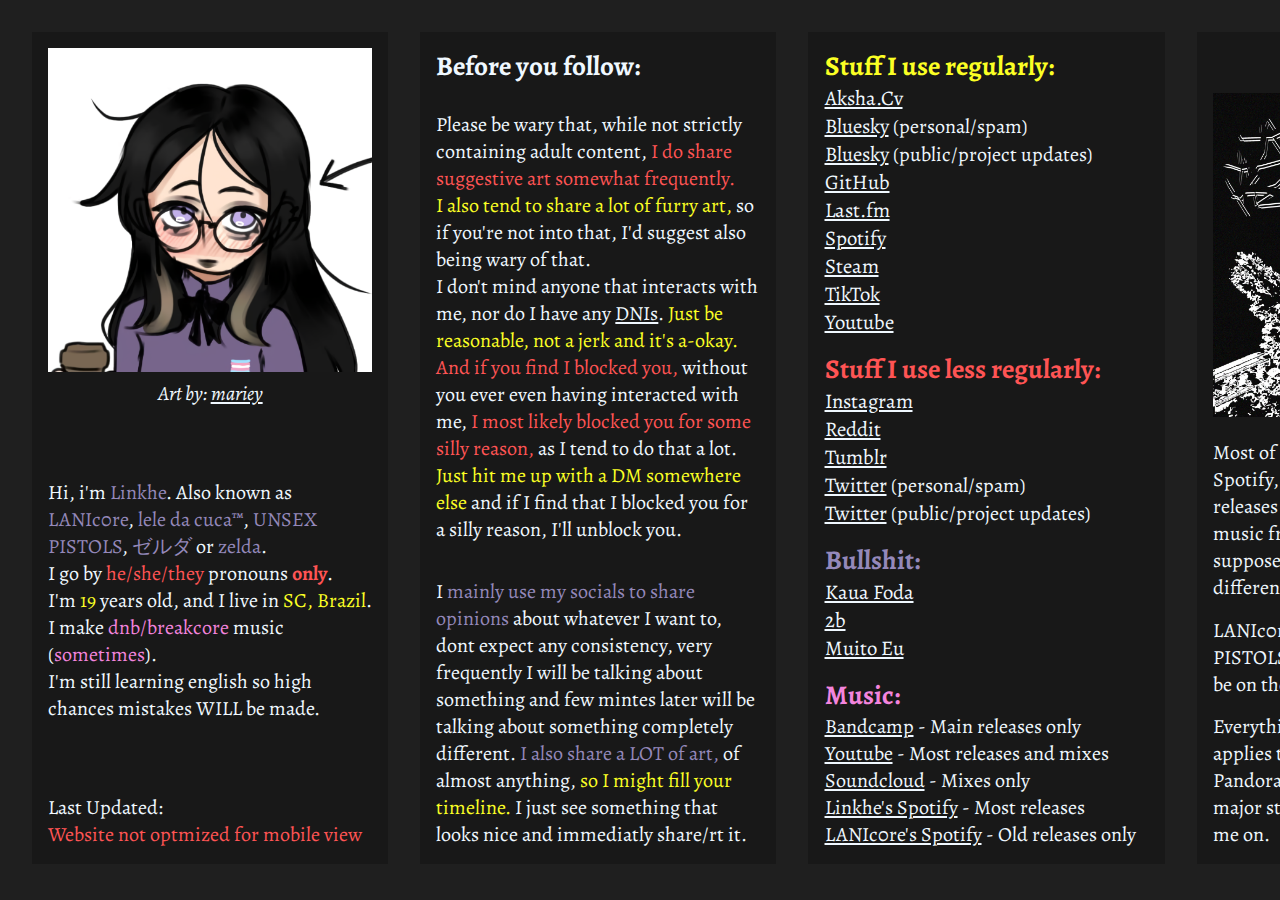
==== public/index.html @ 9e56d9d7 "Update index.html" ====
<!DOCTYPE html>
<html lang="en">
<head>
    <meta charset="UTF-8">
    <meta name="viewport" content="width=device-width, initial-scale=1.0">
    
    <link rel="stylesheet" href="assets/main/styles/desktop.css">
    <script src="assets/main/scripts/lastupdated.js"></script>

    <title>lele da cuca™</title>
    <meta name="description" content="@actuallylinkhe/@leliliddellisin/@starlingddell" />
    <link rel="shortcut icon" type="image/png" href="assets/main/img/favicon.png">
</head>

<body>
    <section class="bio">
        <div class="iconbox">
            <img class="main-icon" src="assets/main/img/icon.png" alt="Linkhe OC by Mariey">
            <p><i>Art by: <a href="https://instagram.com/mariey_art">mariey</a></i></p>
        </div>

        <div class="intro">
            <p>
                Hi, i'm <span class="purple">Linkhe</span>.
                Also known as <span class="purple">LANIc0re</span>, <span class="purple ">lele da cuca™</span>, <span class="purple">UNSEX PISTOLS</span>, <span class="purple">ゼルダ</span> or <span class="purple">zelda</span>. <br>
                I go by <span class="red">he/she/they</span> pronouns <b class="red">only</b>. <br>
                I'm <span class="yellow">19</span> years old, and I live in <span class="yellow">SC, Brazil</span>. <br>
                I make <span class="pink">dnb/breakcore</span> music (<span class="pink">sometimes</span>). <br>
                I'm still learning english so high chances mistakes WILL be made.
            </p>
        </div>

        <div class="lastupdated">
            <p>Last Updated:</p>
            <div id="display-date"></div>
            <p class="red">Website not optmized for mobile view</p>
        </div>
    </section>

    <section class="about">
        <p class="abt">
            <b><span class="titless">Before you follow:</span></b><br><br>
            Please be wary that, while not strictly containing adult content, <span class="red">I do share suggestive art somewhat frequently.</span> <br>
            <span class="yellow">I also tend to share a lot of furry art,</span> so if you're not into that, I'd suggest also being wary of that. <br>
            I don't mind anyone that interacts with me, nor do I have any <a href="https://rentry.co/DNInBYFmeaning">DNIs</a>. <span class="yellow">Just be reasonable, not a jerk and it's a-okay.</span> <br>
            <span class="red">And if you find I blocked you,</span> without you ever even having interacted with me, <span class="red">I most likely blocked you for some silly reason,</span> as I tend to do that a lot. <br>
            <span class="yellow">Just hit me up with a DM somewhere else</span> and if I find that I blocked you for a silly reason, I'll unblock you.
        </p>

        <p class="abt">
            I <span class="purple">mainly use my socials to share opinions</span> about whatever I want to, dont expect any consistency, 
            very frequently I will be talking about something and few mintes later will be talking about something completely different.
            <span class="purple">I also share a LOT of art,</span> of almost anything, <span class="yellow">so I might fill your timeline.</span> I just see something that looks nice and immediatly share/rt it.
        </p>

    </section>

    <section class="socials">
        <p class="regular">
            <b><span class="titlessyellow">Stuff I use regularly:</span></b><br>
            <a class="linkss" href="https://akasha.cv/profile/@linkhe">Aksha.Cv</a> <br>
            <a class="linkss" href="https://bsky.app/profile/starlingddell.neocities.org">Bluesky</a> (personal/spam)<br>
            <a class="linkss" href="https://bsky.app/profile/actuallylinkhe.neocities.org">Bluesky</a> (public/project updates)<br>
            <a class="linkss" href="https://github.com/ActuallyLinkhe">GitHub</a> <br>
            <a class="linkss" href="https://www.last.fm/user/Linkhe">Last.fm</a> <br>
            <a class="linkss" href="https://open.spotify.com/user/5xkor89vo6vj4btxemymfww31">Spotify</a> <br>
            <a class="linkss" href="https://steamcommunity.com/id/ActuallyLinkhe">Steam</a> <br>
            <a class="linkss" href="https://www.tiktok.com/@breakcorecringe">TikTok</a> <br>
            <a class="linkss" href="https://youtube.com/@leliliddellisin">Youtube</a>
        </p>
        
        <p class="lessregular">
            <b><span class="titlessred">Stuff I use less regularly:</span></b><br>
            <a class="linkss" href="https://instagram.com/actuallylinkhe">Instagram</a> <br>
            <a class="linkss" href="https://www.reddit.com/user/ActuallyLinkhe">Reddit</a> <br>
            <a class="linkss" href="https://actuallylinkhe.tumblr.com/">Tumblr</a> <br>
            <a class="linkss" href="https://twitter.com/starlingddell">Twitter</a> (personal/spam)<br>
            <a class="linkss" href="https://twitter.com/actuallylinkhe">Twitter</a> (public/project updates) <br>
        </p>

        <p class="bull">
            <b><span class="titlesspurple">Bullshit:</span></b><br>
            <a class="linkss" href="kauafoda.html">Kaua Foda</a> <br>
            <a class="linkss" href="2b.html">2b</a> <br>
            <a class="linkss" href="muitoeu.html">Muito Eu</a> <br>
        </p>

        <p class="musique">
            <b><span class="titlesspink">Music:</span></b><br>
            <a href="https://linkhe.bandcamp.com/">Bandcamp</a> - Main releases only <br>
            <a href="https://www.youtube.com/@actuallylinkhe/">Youtube</a> - Most releases and mixes<br>
            <a href="https://soundcloud.com/linkhe">Soundcloud</a> - Mixes only <br>
            <a href="https://open.spotify.com/artist/24xpzDJaen8RF3hLwxWPwb">Linkhe's Spotify</a> - Most releases <br>
            <a href="https://open.spotify.com/artist/3BTOSxBkOSogkFnAgGEcw2">LANIc0re's Spotify</a> - Old releases only
        </p>

    </section>
    
    <section class="music">
        <div class="releasebox">

            <b><span class="titlesspink">Latest release:</span></b>

            <a href="https://linkhe.bandcamp.com/album/in-love-with-melancholia-and-why-i-should-be-dead">
                <img class="latestrelease" src="assets/main/img/latest.jpg"/>
            </a>

        </div>

        <p class="msc">
            Most of Linkhe's music is available on Spotify, however the only LANIc0re releases available there are very old music from a time
            LANIc0re was supposed to be something completely different.
        </p>

        <p class="msc">
            LANIc0re's, ゼルダ's and UNSEX PISTOLS' bootlegs will probably never be on those streaming platforms.
        </p>

        <p class="msc">
            Everything that applies to Spotify also applies to Deezer, Apple Music, Pandora, Amazon Music, and any other major streaming platform you can find me on. <br>
        </p>
    </section>

    <!-- <section class="gaysex"> <video loop muted autoplay preload="auto" id="saygex"> <source src="assets/main/vid/gaysex.mp4" type="video/mp4"> </video> <div><br><br><br></div> <video autoplay muted loop preload="auto" id="saygex"> <source src="assets/main/vid/gaysex.mp4" type="video/mp4"> </video> </section> -->
</body>

</html>
---- public/assets/main/styles/desktop.css ----
@import url('https://fonts.googleapis.com/css2?family=Alegreya:ital,wght@0,400..900;1,400..900&display=swap');

*{
    font-family: 'Alegreya';
    margin: 0;
    padding: 0;
    color: var(--white);
    font-size: 2.23vh;
}

*:hover{
    text-decoration: none;
}

:root{
    --darkgrey: #1f1f1f;
    --darkergrey: #181818;
    --white: #f0f8ff;
    --yellow: #FBFF24;
    --red: #ff5454;
    --purple: #9488ba;
    --pink: #f384dd;
}

.pink{
    color: var(--pink);
}

.yellow{
    color: var(--yellow);
}

.purple{
    color: var(--purple);
}

.red{
    color: var(--red);
}

.darkergrey{
    color: var(--darkergrey);
}

html{
    height: 100%;
    background-color: var(--darkgrey);
}

body{
    display: flex;
    flex-direction: row;
    padding: .8rem;
    height: 96%;
    
}

section{
    background-color: var(--darkergrey);
    padding: .8rem;
    margin: .8rem;
    display: flex;
    flex-direction: column;
    justify-content: space-between;
}

.iconbox{
    display: flex;
    flex-direction: column;
    align-items: center;
}

.titless{
    font-size: 3vh;
}

.titlesspurple{
    color: var(--purple);
    font-size: 3vh;
}

.titlessyellow{
    color: var(--yellow);
    font-size: 3vh;
}

.titlessred{
    color: var(--red);
    font-size: 3vh;
}

.titlesspink{
    color: var(--pink);
    font-size: 3vh;
}

.iconbox>p{
    margin-top: .4rem;
}

.abt,.intro,.main-icon,.regular,.lessregular,.bull,.msc,.latestrelease,.musique{
    width: 36vh;
}

.linkss{
    font-size: 2.3vh;
}

.latestrelease{
    padding-top: 1VH;
}

.releasebox{
    display: flex;
    flex-direction: column;
    align-items: center;
}

/* .gaysex{ display: flex; flex-direction: column; align-items: center; justify-content: center; } #saygex{ width: 36vh; } */
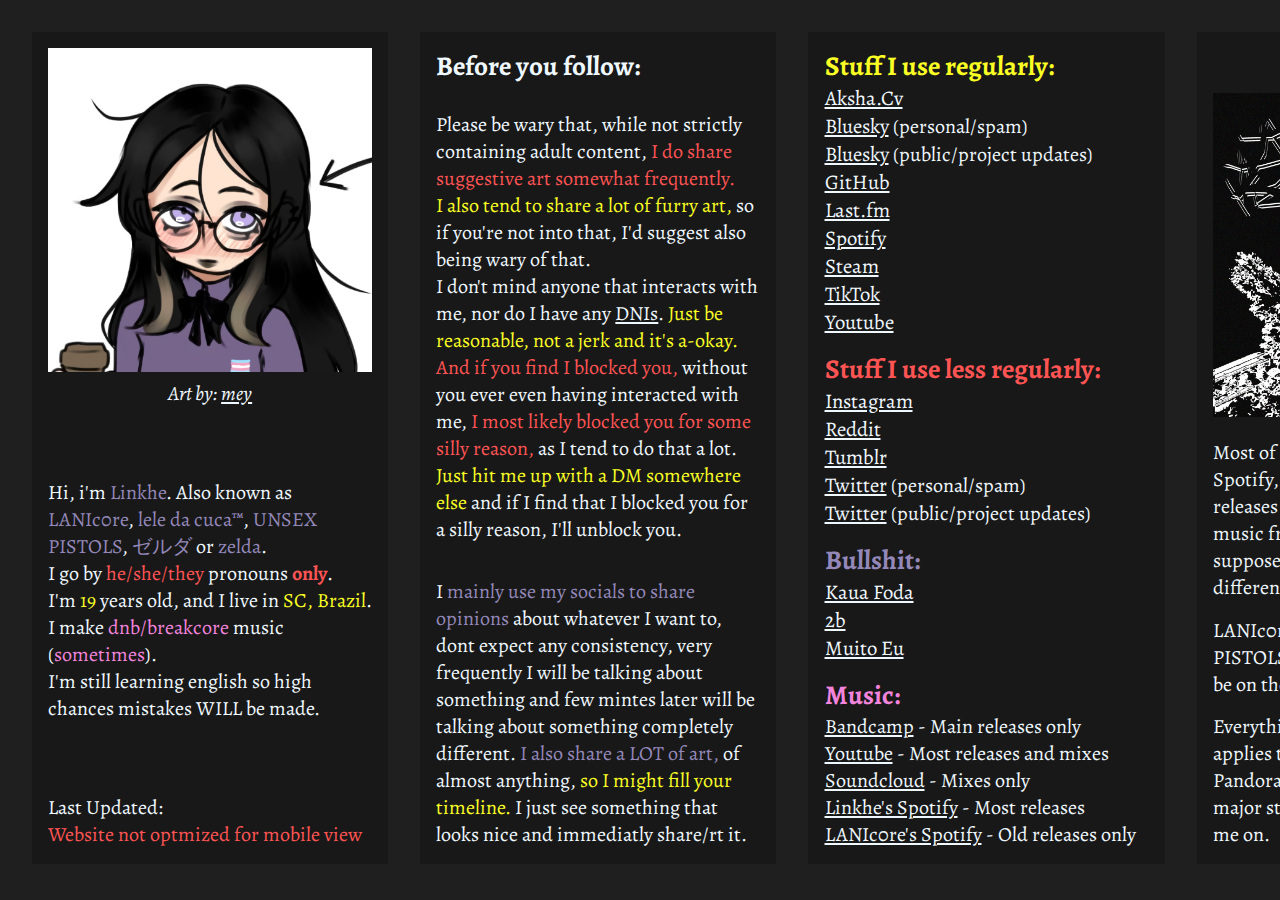
==== commit 63eadb6d: "Merge branch 'main' of https://github.com/ActuallyLinkhe/actuallylinkhe.github.io" ====
--- a/public/index.html
+++ b/public/index.html
@@ -16,7 +16,7 @@
     <section class="bio">
         <div class="iconbox">
             <img class="main-icon" src="assets/main/img/icon.png" alt="Linkhe OC by Mariey">
-            <p><i>Art by: <a href="https://instagram.com/mariey_art">mariey</a></i></p>
+            <p><i>Art by: <a href="https://instagram.com/meyriart">mey</a></i></p>
         </div>
 
         <div class="intro">
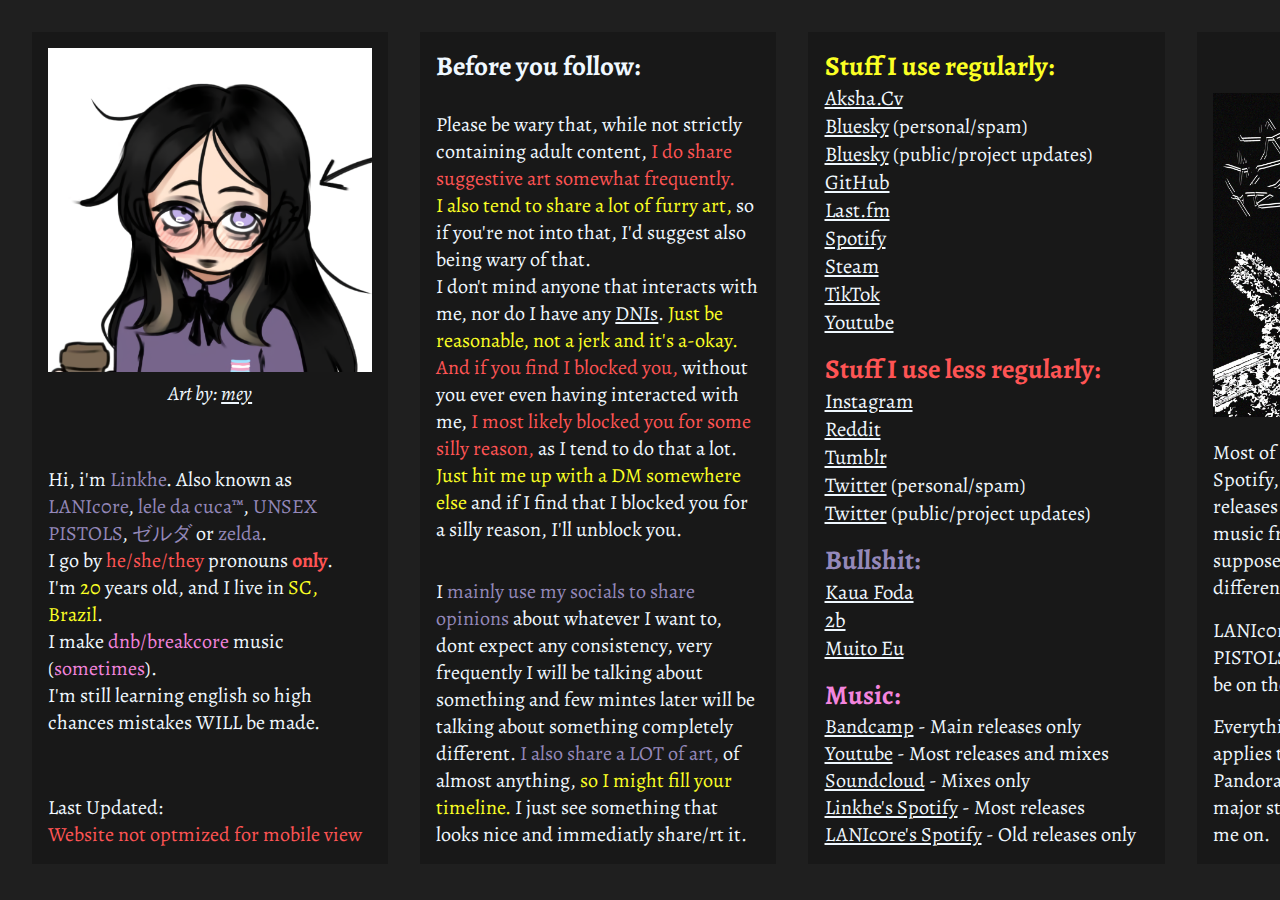
==== commit 08ae9a7b: "updated age" ====
--- a/public/index.html
+++ b/public/index.html
@@ -24,7 +24,7 @@
                 Hi, i'm <span class="purple">Linkhe</span>.
                 Also known as <span class="purple">LANIc0re</span>, <span class="purple ">lele da cuca™</span>, <span class="purple">UNSEX PISTOLS</span>, <span class="purple">ゼルダ</span> or <span class="purple">zelda</span>. <br>
                 I go by <span class="red">he/she/they</span> pronouns <b class="red">only</b>. <br>
-                I'm <span class="yellow">19</span> years old, and I live in <span class="yellow">SC, Brazil</span>. <br>
+                I'm <span class="yellow">20</span> years old, and I live in <span class="yellow">SC, Brazil</span>. <br>
                 I make <span class="pink">dnb/breakcore</span> music (<span class="pink">sometimes</span>). <br>
                 I'm still learning english so high chances mistakes WILL be made.
             </p>
@@ -66,7 +66,7 @@
             <a class="linkss" href="https://open.spotify.com/user/5xkor89vo6vj4btxemymfww31">Spotify</a> <br>
             <a class="linkss" href="https://steamcommunity.com/id/ActuallyLinkhe">Steam</a> <br>
             <a class="linkss" href="https://www.tiktok.com/@breakcorecringe">TikTok</a> <br>
-            <a class="linkss" href="https://youtube.com/@leliliddellisin">Youtube</a>
+            <a class="linkss" href="https://youtube.com/@starlingddell">Youtube</a>
         </p>
         
         <p class="lessregular">
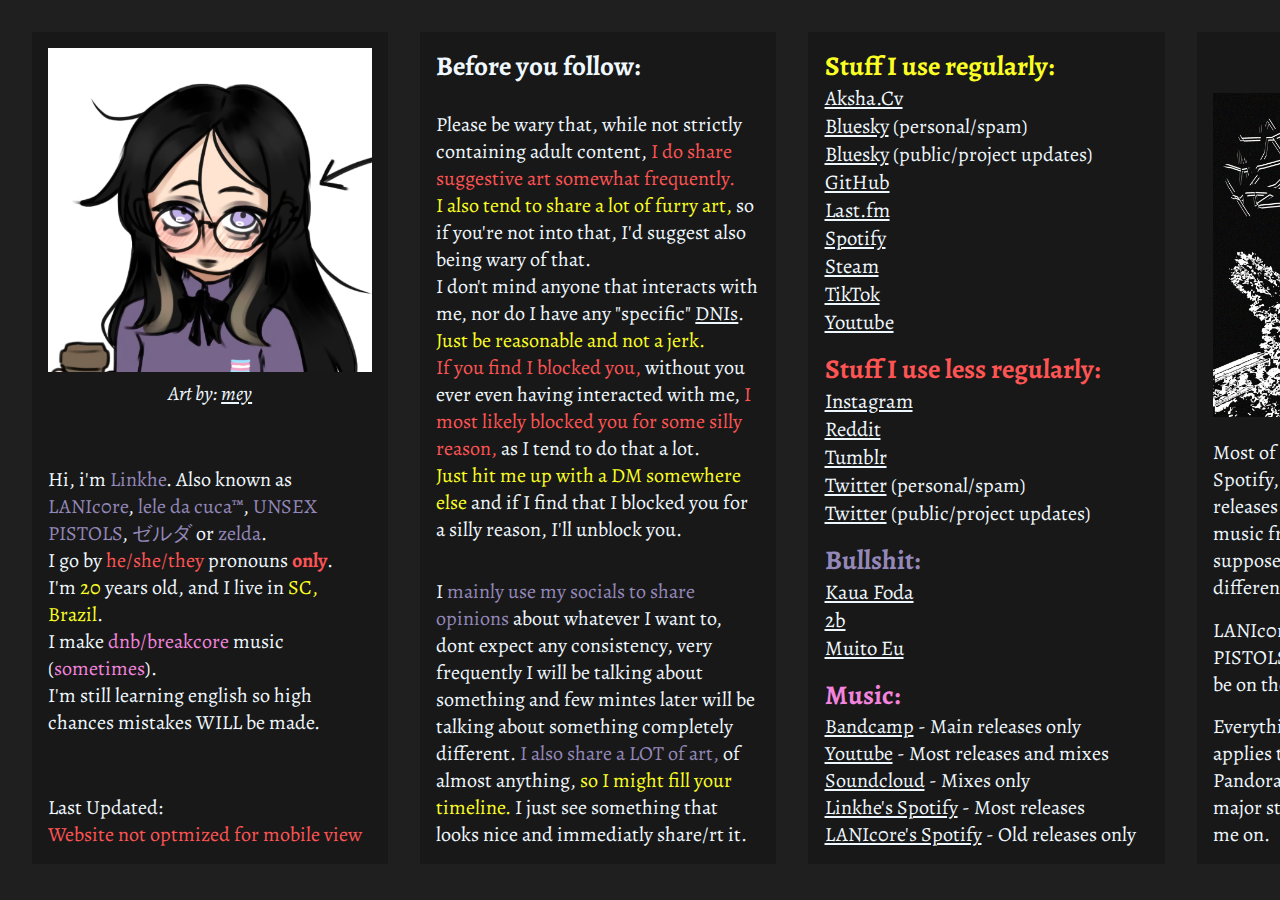
==== commit 7f3b50a3: "Update index.html" ====
--- a/public/index.html
+++ b/public/index.html
@@ -42,8 +42,8 @@
             <b><span class="titless">Before you follow:</span></b><br><br>
             Please be wary that, while not strictly containing adult content, <span class="red">I do share suggestive art somewhat frequently.</span> <br>
             <span class="yellow">I also tend to share a lot of furry art,</span> so if you're not into that, I'd suggest also being wary of that. <br>
-            I don't mind anyone that interacts with me, nor do I have any <a href="https://rentry.co/DNInBYFmeaning">DNIs</a>. <span class="yellow">Just be reasonable, not a jerk and it's a-okay.</span> <br>
-            <span class="red">And if you find I blocked you,</span> without you ever even having interacted with me, <span class="red">I most likely blocked you for some silly reason,</span> as I tend to do that a lot. <br>
+            I don't mind anyone that interacts with me, nor do I have any "specific" <a href="https://rentry.co/DNInBYFmeaning">DNIs</a>. <span class="yellow">Just be reasonable and not a jerk.</span> <br>
+            <span class="red">If you find I blocked you,</span> without you ever even having interacted with me, <span class="red">I most likely blocked you for some silly reason,</span> as I tend to do that a lot. <br>
             <span class="yellow">Just hit me up with a DM somewhere else</span> and if I find that I blocked you for a silly reason, I'll unblock you.
         </p>
 
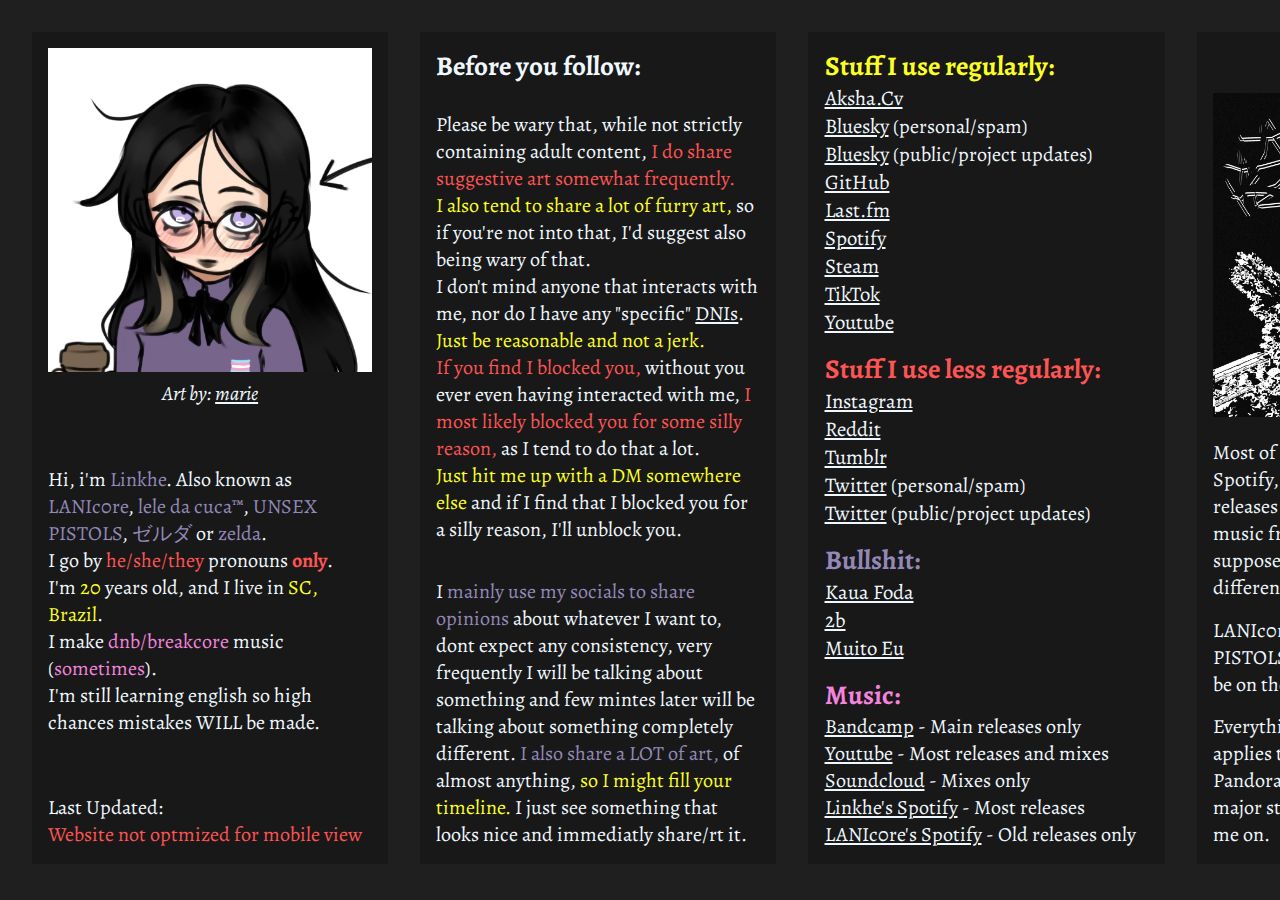
==== commit 61cc44ee: "Update index.html" ====
--- a/public/index.html
+++ b/public/index.html
@@ -16,7 +16,7 @@
     <section class="bio">
         <div class="iconbox">
             <img class="main-icon" src="assets/main/img/icon.png" alt="Linkhe OC by Mariey">
-            <p><i>Art by: <a href="https://instagram.com/meyriart">mey</a></i></p>
+            <p><i>Art by: <a href="https://linktr.ee/marierry">marie</a></i></p>
         </div>
 
         <div class="intro">
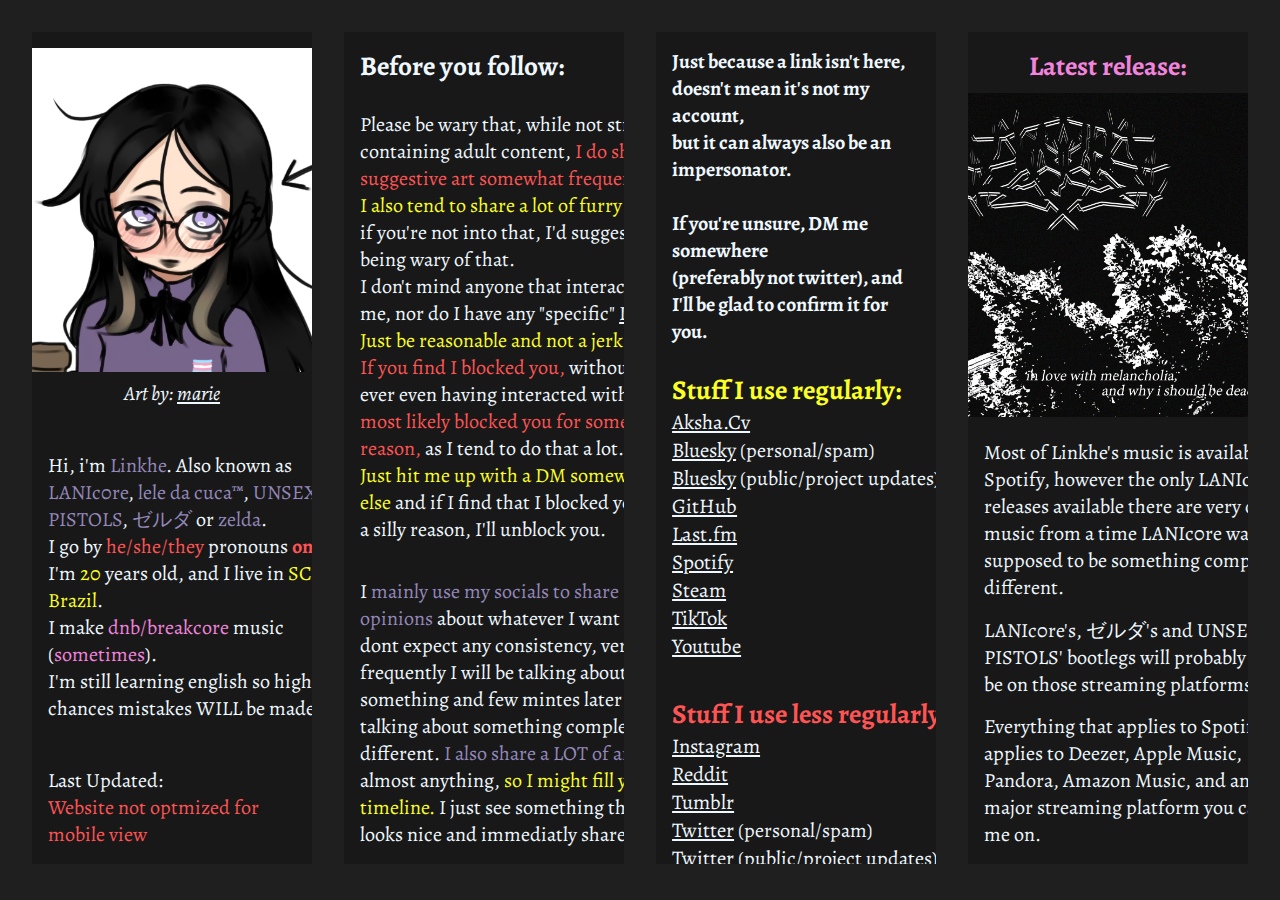
==== commit 7241950d: "added scrollbars" ====
--- a/public/index.html
+++ b/public/index.html
@@ -56,6 +56,12 @@
     </section>
 
     <section class="socials">
+
+        <p><b>
+            Just because a link isn't here, <br> doesn't mean it's not my account, <br> but it can  always also be an <br> impersonator. <br> <br>
+            If you're unsure, DM me somewhere <br> (preferably not twitter), and <br> I'll be glad to confirm it for you. <br> <br>
+        </b></p>
+
         <p class="regular">
             <b><span class="titlessyellow">Stuff I use regularly:</span></b><br>
             <a class="linkss" href="https://akasha.cv/profile/@linkhe">Aksha.Cv</a> <br>
@@ -66,27 +72,28 @@
             <a class="linkss" href="https://open.spotify.com/user/5xkor89vo6vj4btxemymfww31">Spotify</a> <br>
             <a class="linkss" href="https://steamcommunity.com/id/ActuallyLinkhe">Steam</a> <br>
             <a class="linkss" href="https://www.tiktok.com/@breakcorecringe">TikTok</a> <br>
-            <a class="linkss" href="https://youtube.com/@starlingddell">Youtube</a>
+            <a class="linkss" href="https://youtube.com/@starlingddell">Youtube</a> <br>
         </p>
         
         <p class="lessregular">
-            <b><span class="titlessred">Stuff I use less regularly:</span></b><br>
+            <b><span class="titlessred"> <br> Stuff I use less regularly:</span></b><br>
             <a class="linkss" href="https://instagram.com/actuallylinkhe">Instagram</a> <br>
             <a class="linkss" href="https://www.reddit.com/user/ActuallyLinkhe">Reddit</a> <br>
             <a class="linkss" href="https://actuallylinkhe.tumblr.com/">Tumblr</a> <br>
-            <a class="linkss" href="https://twitter.com/starlingddell">Twitter</a> (personal/spam)<br>
+            <a class="linkss" href="https://twitter.com/starlingddell">Twitter</a> (personal/spam) <br>
             <a class="linkss" href="https://twitter.com/actuallylinkhe">Twitter</a> (public/project updates) <br>
+            <a class="linkss" href="https://vgen.co/starlingddell/characters">VGen</a> <br>
         </p>
 
         <p class="bull">
-            <b><span class="titlesspurple">Bullshit:</span></b><br>
+            <b><span class="titlesspurple"> <br> Bullshit:</span></b><br>
             <a class="linkss" href="kauafoda.html">Kaua Foda</a> <br>
             <a class="linkss" href="2b.html">2b</a> <br>
             <a class="linkss" href="muitoeu.html">Muito Eu</a> <br>
         </p>
 
         <p class="musique">
-            <b><span class="titlesspink">Music:</span></b><br>
+            <b><span class="titlesspink"> <br> Music:</span></b><br>
             <a href="https://linkhe.bandcamp.com/">Bandcamp</a> - Main releases only <br>
             <a href="https://www.youtube.com/@actuallylinkhe/">Youtube</a> - Most releases and mixes<br>
             <a href="https://soundcloud.com/linkhe">Soundcloud</a> - Mixes only <br>
--- a/public/assets/main/styles/desktop.css
+++ b/public/assets/main/styles/desktop.css
@@ -61,7 +61,18 @@
     margin: .8rem;
     display: flex;
     flex-direction: column;
+    overflow-y: scroll;
+}
+
+.socials{
+    scrollbar-width: thin;
+    scrollbar-color: #727273 var(--darkergrey);
+}
+
+.bio,.about,.music{
     justify-content: space-between;
+    -ms-overflow-style: none;
+    scrollbar-width: none;
 }
 
 .iconbox{
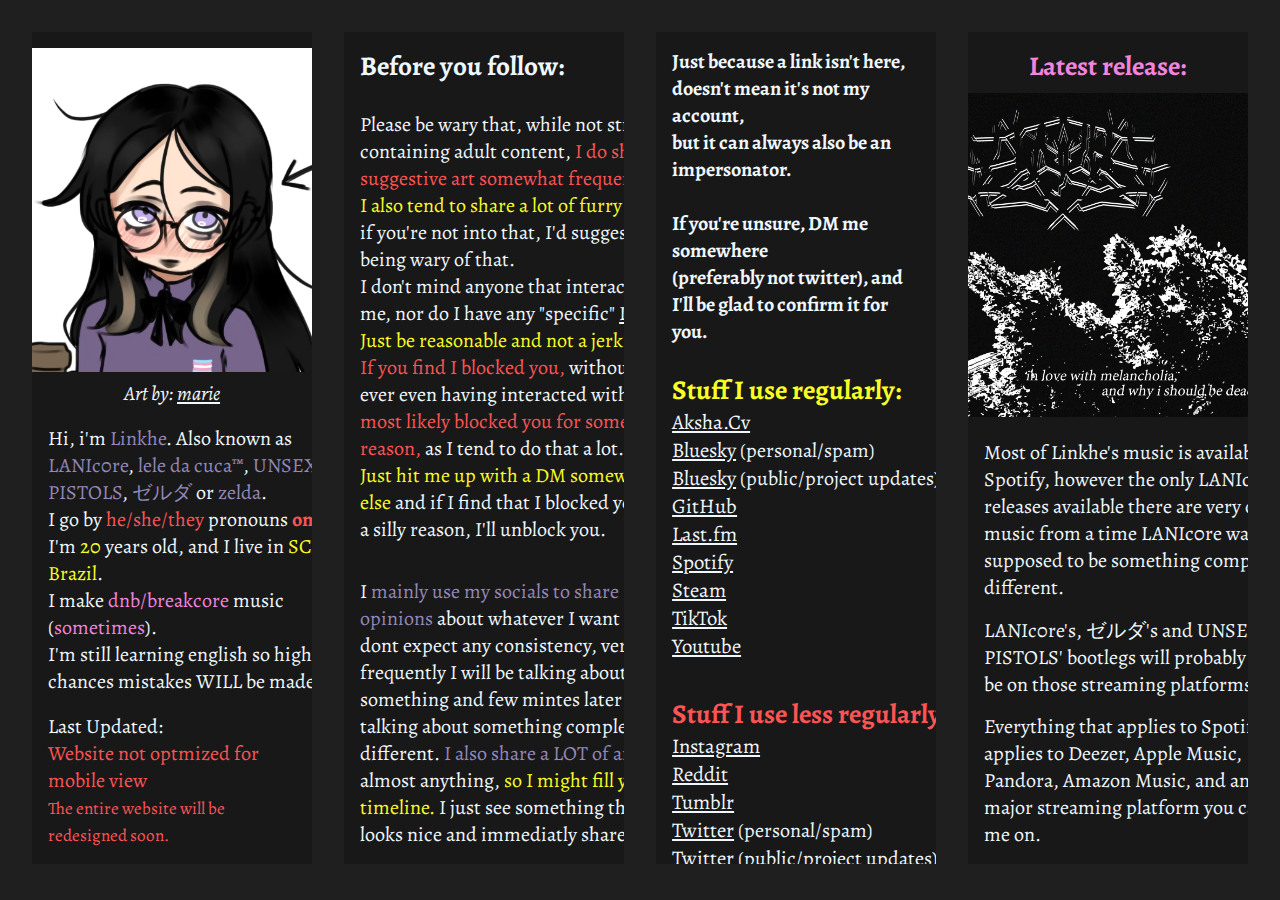
==== commit ec3bb0e2: "added warning abt redesign" ====
--- a/public/index.html
+++ b/public/index.html
@@ -33,7 +33,7 @@
         <div class="lastupdated">
             <p>Last Updated:</p>
             <div id="display-date"></div>
-            <p class="red">Website not optmized for mobile view</p>
+            <p class="red">Website not optmized for mobile view <br> <span class="red" style="font-size: 1.9vh;">The entire website will be redesigned soon.</span> </p>
         </div>
     </section>
 
